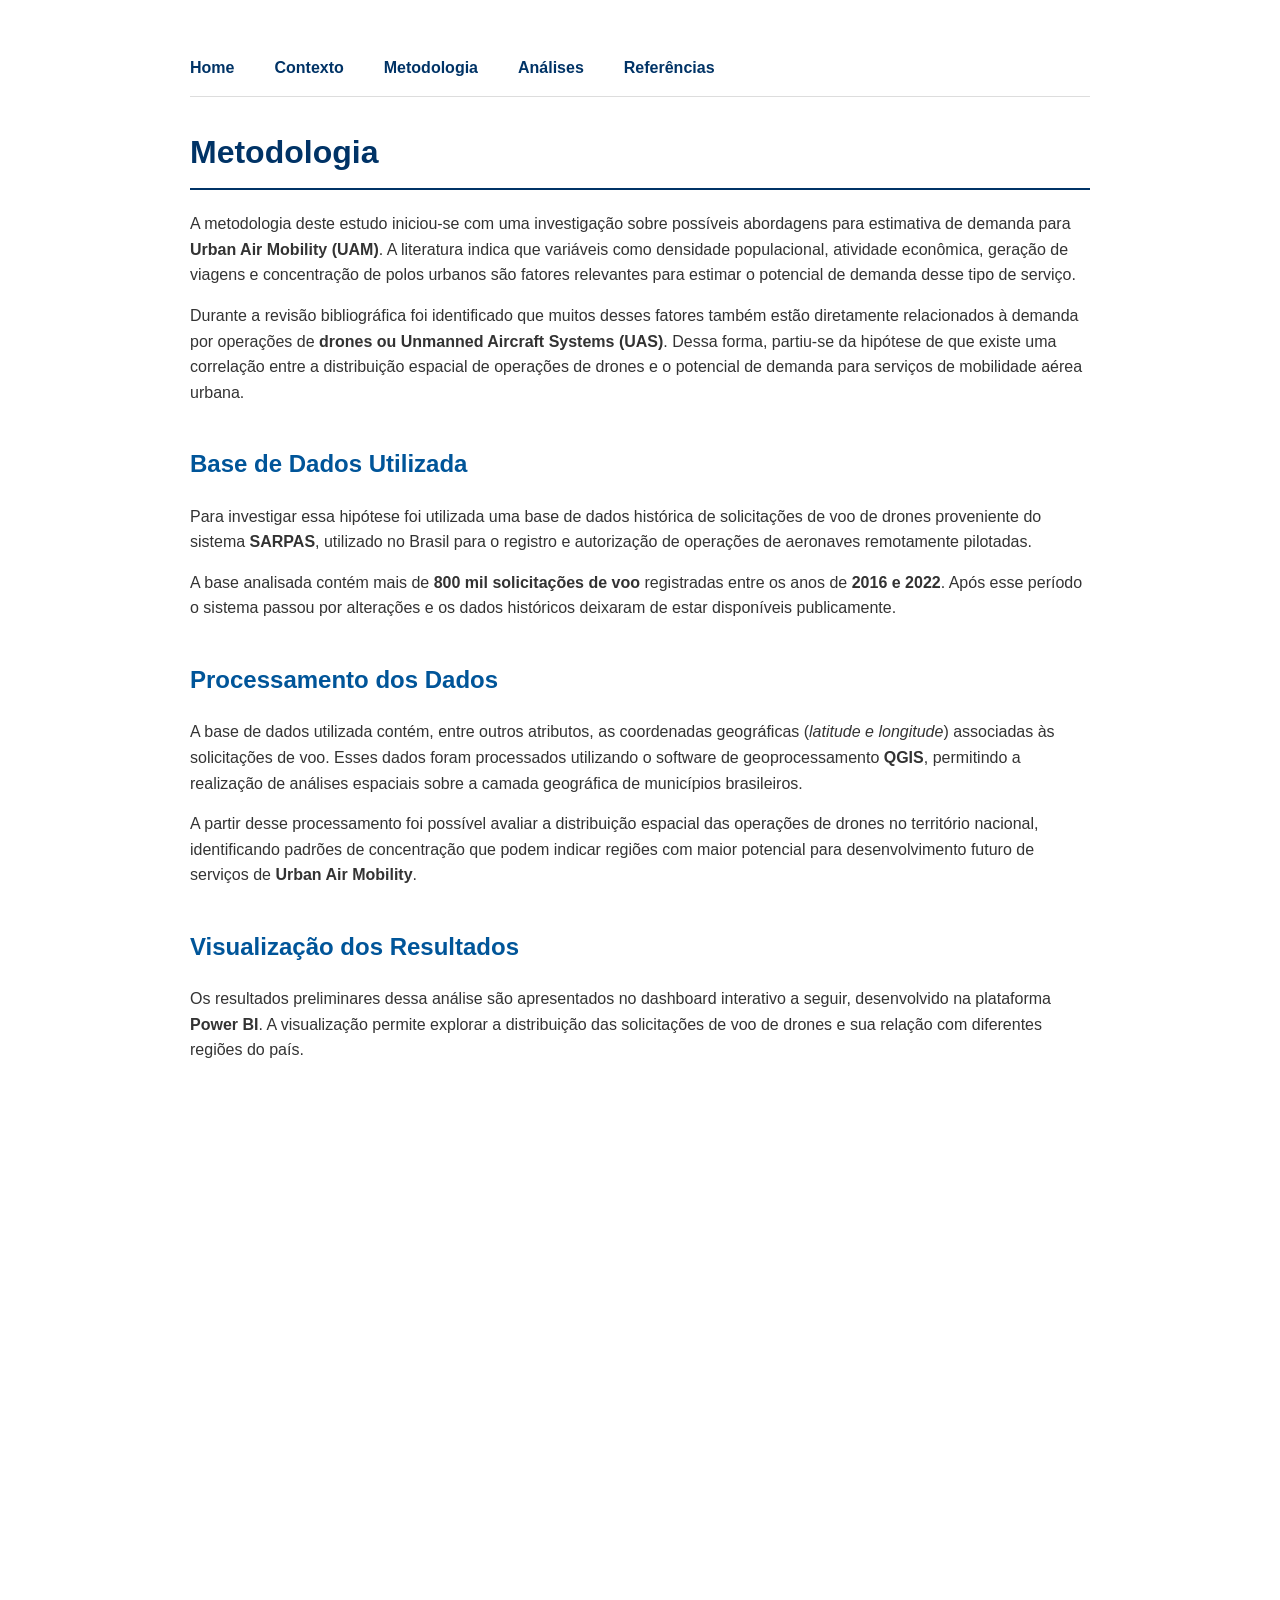
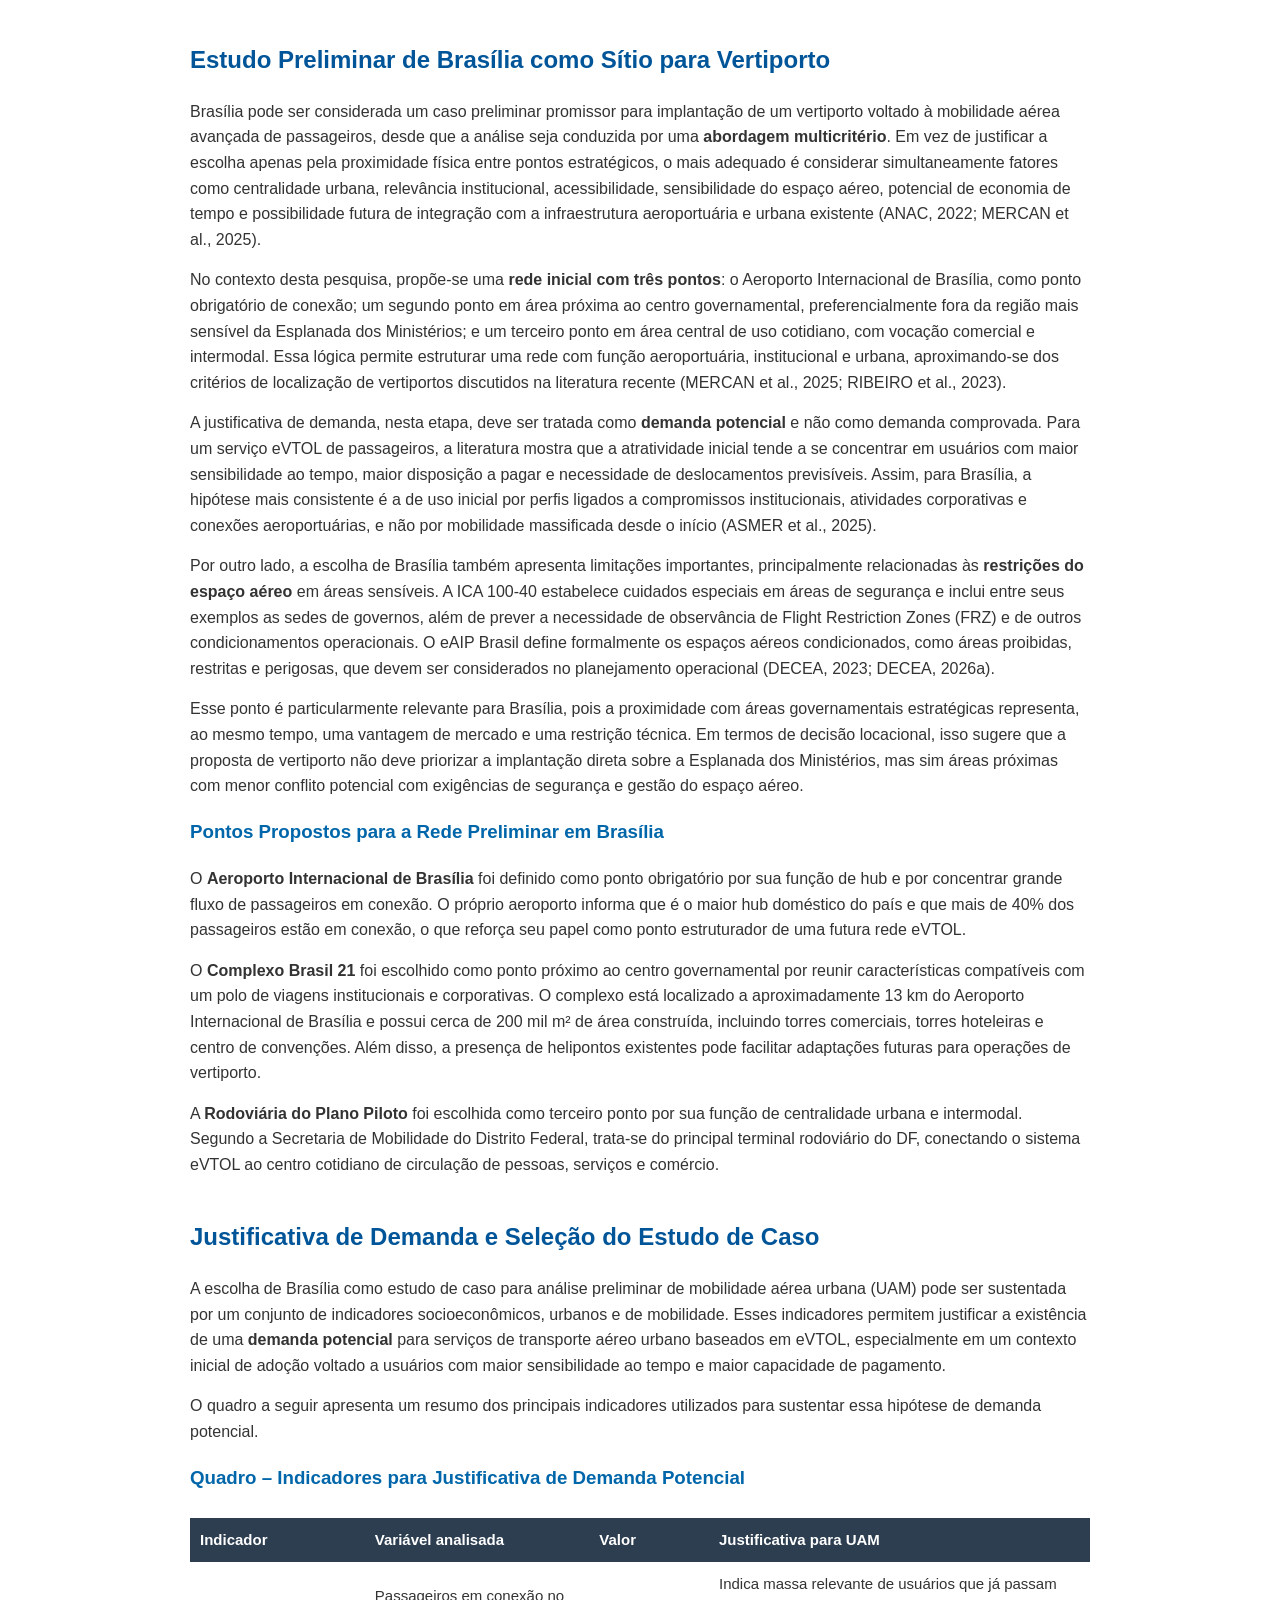
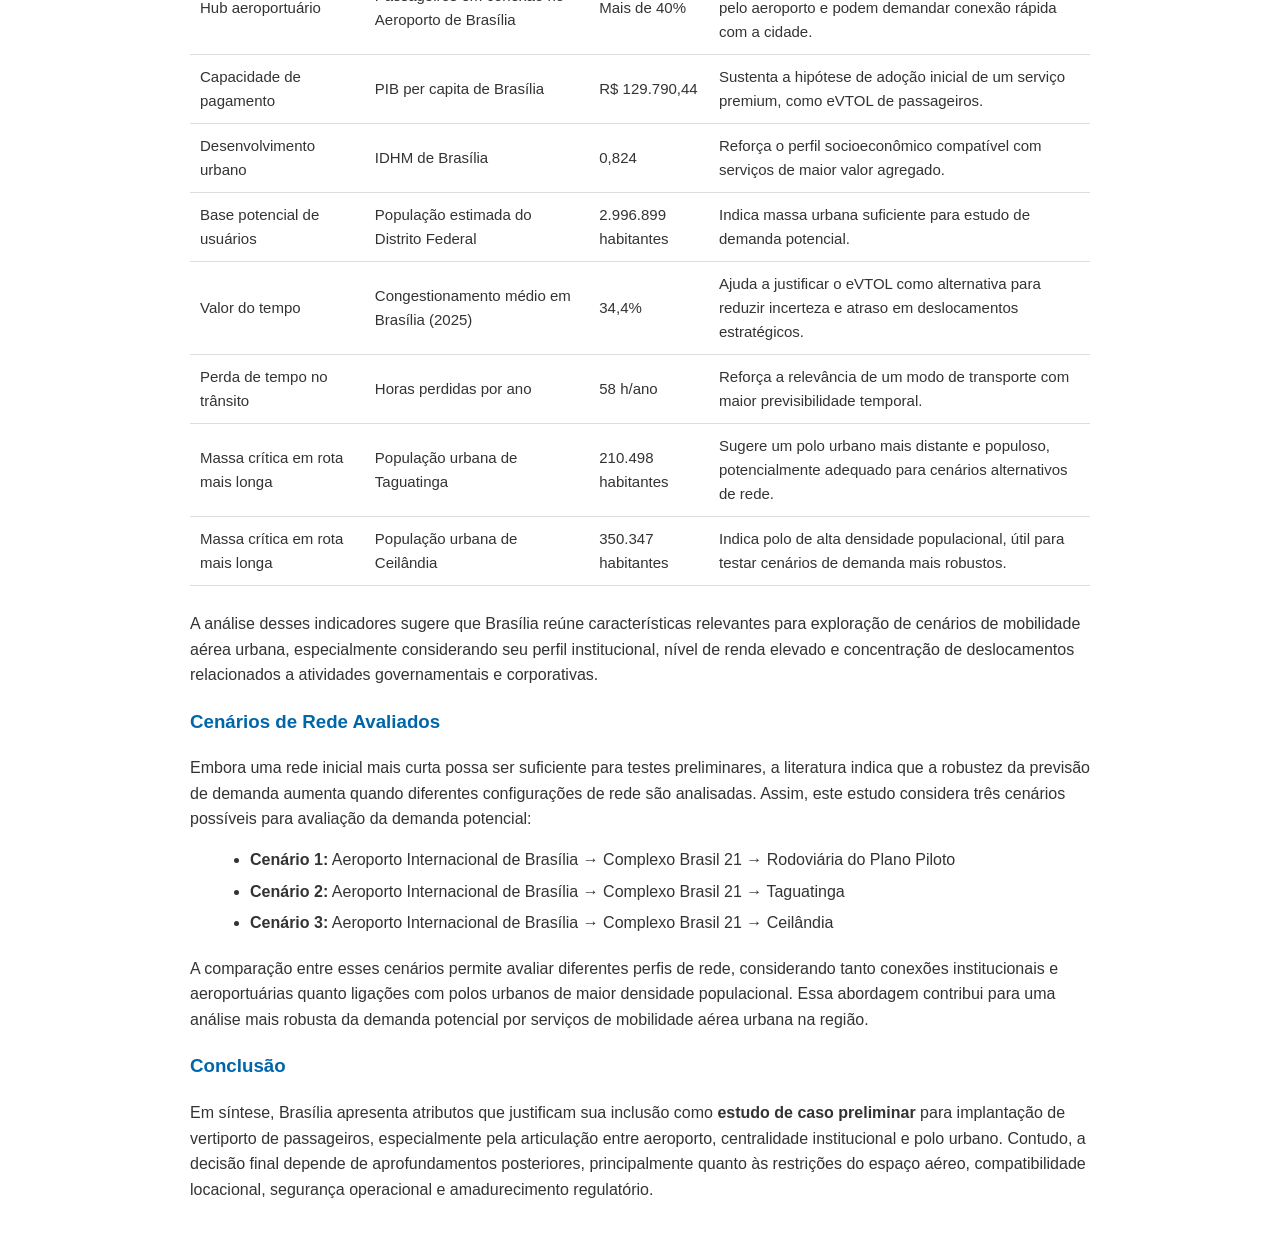
==== methodology.html @ 52ad6786 "Implement responsive navigation menu Added a responsive navigation menu with toggle functionality." ====
<!DOCTYPE html>
<html lang="pt-br">

<head>
<meta charset="UTF-8">
<meta name="viewport" content="width=device-width, initial-scale=1.0">
<title>Metodologia - Projeto UAM</title>
<link rel="stylesheet" href="css/style.css">
</head>

<body>

<div class="container">

<nav>

<button class="menu-toggle" onclick="toggleMenu()">
☰
</button>

<div class="nav-links" id="navLinks">

<a href="index.html">Home</a>
<a href="research.html">Contexto</a>
<a href="methodology.html">Metodologia</a>
<a href="results.html">Análises</a>
<a href="references.html">Referências</a>

</div>

</nav>
  
<h1>Metodologia</h1>

<p>
A metodologia deste estudo iniciou-se com uma investigação sobre possíveis
abordagens para estimativa de demanda para <strong>Urban Air Mobility (UAM)</strong>. A literatura indica que variáveis
como densidade populacional, atividade econômica, geração de viagens e
concentração de polos urbanos são fatores relevantes para estimar o potencial
de demanda desse tipo de serviço.
</p>

<p>
Durante a revisão bibliográfica foi identificado que muitos desses fatores
também estão diretamente relacionados à demanda por operações de
<strong>drones ou Unmanned Aircraft Systems (UAS)</strong>. Dessa forma,
partiu-se da hipótese de que existe uma correlação entre a distribuição
espacial de operações de drones e o potencial de demanda para serviços de
mobilidade aérea urbana.
</p>

<h2>Base de Dados Utilizada</h2>

<p>
Para investigar essa hipótese foi utilizada uma base de dados histórica de
solicitações de voo de drones proveniente do sistema
<strong>SARPAS</strong>, utilizado no Brasil para o registro e autorização
de operações de aeronaves remotamente pilotadas.
</p>

<p>
A base analisada contém mais de <strong>800 mil solicitações de voo</strong>
registradas entre os anos de <strong>2016 e 2022</strong>. Após esse período
o sistema passou por alterações e os dados históricos deixaram de estar
disponíveis publicamente.
</p>

<h2>Processamento dos Dados</h2>

<p>
A base de dados utilizada contém, entre outros atributos, as coordenadas
geográficas (<em>latitude e longitude</em>) associadas às solicitações de
voo. Esses dados foram processados utilizando o software de
geoprocessamento <strong>QGIS</strong>, permitindo a realização de análises
espaciais sobre a camada geográfica de municípios brasileiros.
</p>

<p>
A partir desse processamento foi possível avaliar a distribuição espacial
das operações de drones no território nacional, identificando padrões
de concentração que podem indicar regiões com maior potencial para
desenvolvimento futuro de serviços de
<strong>Urban Air Mobility</strong>.
</p>

<h2>Visualização dos Resultados</h2>

<p>
Os resultados preliminares dessa análise são apresentados no dashboard
interativo a seguir, desenvolvido na plataforma <strong>Power BI</strong>.
A visualização permite explorar a distribuição das solicitações de voo
de drones e sua relação com diferentes regiões do país.
</p>

<div style="margin-top:30px; margin-bottom:40px;">

<iframe
title="UAM - Análise de solicitações de voo de drones"
width="100%"
height="500"
src="https://app.powerbi.com/view?r=eyJrIjoiMGIyYTc0YTMtNmU4OC00NmNmLWFkYzgtNjllNDdhM2Y0ZjY2IiwidCI6IjI2MjI4ZGNhLTcwZDMtNDkxNy04MjMzLTA4M2FjMzY1NWE5MSJ9"
frameborder="0"
allowFullScreen="true">
</iframe>

</div>

<h2>Estudo Preliminar de Brasília como Sítio para Vertiporto</h2>

<p>
Brasília pode ser considerada um caso preliminar promissor para implantação de um
vertiporto voltado à mobilidade aérea avançada de passageiros, desde que a análise
seja conduzida por uma <strong>abordagem multicritério</strong>. Em vez de justificar a
escolha apenas pela proximidade física entre pontos estratégicos, o mais adequado
é considerar simultaneamente fatores como centralidade urbana, relevância
institucional, acessibilidade, sensibilidade do espaço aéreo, potencial de
economia de tempo e possibilidade futura de integração com a infraestrutura
aeroportuária e urbana existente (ANAC, 2022; MERCAN et al., 2025).
</p>

<p>
No contexto desta pesquisa, propõe-se uma <strong>rede inicial com três pontos</strong>:
o Aeroporto Internacional de Brasília, como ponto obrigatório de conexão; um
segundo ponto em área próxima ao centro governamental, preferencialmente fora
da região mais sensível da Esplanada dos Ministérios; e um terceiro ponto em
área central de uso cotidiano, com vocação comercial e intermodal. Essa lógica
permite estruturar uma rede com função aeroportuária, institucional e urbana,
aproximando-se dos critérios de localização de vertiportos discutidos na
literatura recente (MERCAN et al., 2025; RIBEIRO et al., 2023).
</p>

<p>
A justificativa de demanda, nesta etapa, deve ser tratada como
<strong>demanda potencial</strong> e não como demanda comprovada. Para um serviço eVTOL
de passageiros, a literatura mostra que a atratividade inicial tende a se
concentrar em usuários com maior sensibilidade ao tempo, maior disposição a
pagar e necessidade de deslocamentos previsíveis. Assim, para Brasília, a
hipótese mais consistente é a de uso inicial por perfis ligados a compromissos
institucionais, atividades corporativas e conexões aeroportuárias, e não por
mobilidade massificada desde o início (ASMER et al., 2025).
</p>

<p>
Por outro lado, a escolha de Brasília também apresenta limitações importantes,
principalmente relacionadas às <strong>restrições do espaço aéreo</strong> em áreas
sensíveis. A ICA 100-40 estabelece cuidados especiais em áreas de segurança e
inclui entre seus exemplos as sedes de governos, além de prever a necessidade
de observância de Flight Restriction Zones (FRZ) e de outros condicionamentos
operacionais. O eAIP Brasil define formalmente os espaços aéreos condicionados,
como áreas proibidas, restritas e perigosas, que devem ser considerados no
planejamento operacional (DECEA, 2023; DECEA, 2026a).
</p>

<p>
Esse ponto é particularmente relevante para Brasília, pois a proximidade com
áreas governamentais estratégicas representa, ao mesmo tempo, uma vantagem de
mercado e uma restrição técnica. Em termos de decisão locacional, isso sugere
que a proposta de vertiporto não deve priorizar a implantação direta sobre a
Esplanada dos Ministérios, mas sim áreas próximas com menor conflito potencial
com exigências de segurança e gestão do espaço aéreo.
</p>

<h3>Pontos Propostos para a Rede Preliminar em Brasília</h3>

<p>
O <strong>Aeroporto Internacional de Brasília</strong> foi definido como ponto
obrigatório por sua função de hub e por concentrar grande fluxo de passageiros
em conexão. O próprio aeroporto informa que é o maior hub doméstico do país e
que mais de 40% dos passageiros estão em conexão, o que reforça seu papel como
ponto estruturador de uma futura rede eVTOL.
</p>

<p>
O <strong>Complexo Brasil 21</strong> foi escolhido como ponto próximo ao centro
governamental por reunir características compatíveis com um polo de viagens
institucionais e corporativas. O complexo está localizado a aproximadamente
13 km do Aeroporto Internacional de Brasília e possui cerca de 200 mil m² de
área construída, incluindo torres comerciais, torres hoteleiras e centro de
convenções. Além disso, a presença de helipontos existentes pode facilitar
adaptações futuras para operações de vertiporto.
</p>

<p>
A <strong>Rodoviária do Plano Piloto</strong> foi escolhida como terceiro ponto
por sua função de centralidade urbana e intermodal. Segundo a Secretaria de
Mobilidade do Distrito Federal, trata-se do principal terminal rodoviário do
DF, conectando o sistema eVTOL ao centro cotidiano de circulação de pessoas,
serviços e comércio.
</p>


<section>

<h2>Justificativa de Demanda e Seleção do Estudo de Caso</h2>

<p>
A escolha de Brasília como estudo de caso para análise preliminar de mobilidade aérea urbana
(UAM) pode ser sustentada por um conjunto de indicadores socioeconômicos, urbanos e de mobilidade.
Esses indicadores permitem justificar a existência de uma <strong>demanda potencial</strong> para
serviços de transporte aéreo urbano baseados em eVTOL, especialmente em um contexto inicial
de adoção voltado a usuários com maior sensibilidade ao tempo e maior capacidade de pagamento.
</p>

<p>
O quadro a seguir apresenta um resumo dos principais indicadores utilizados para sustentar
essa hipótese de demanda potencial.
</p>

<h3>Quadro – Indicadores para Justificativa de Demanda Potencial</h3>

<table class="data-table">

<thead>
<tr>
<th>Indicador</th>
<th>Variável analisada</th>
<th>Valor</th>
<th>Justificativa para UAM</th>
</tr>
</thead>

<tbody>

<tr>
<td>Hub aeroportuário</td>
<td>Passageiros em conexão no Aeroporto de Brasília</td>
<td>Mais de 40%</td>
<td>Indica massa relevante de usuários que já passam pelo aeroporto e podem demandar conexão rápida com a cidade.</td>
</tr>

<tr>
<td>Capacidade de pagamento</td>
<td>PIB per capita de Brasília</td>
<td>R$ 129.790,44</td>
<td>Sustenta a hipótese de adoção inicial de um serviço premium, como eVTOL de passageiros.</td>
</tr>

<tr>
<td>Desenvolvimento urbano</td>
<td>IDHM de Brasília</td>
<td>0,824</td>
<td>Reforça o perfil socioeconômico compatível com serviços de maior valor agregado.</td>
</tr>

<tr>
<td>Base potencial de usuários</td>
<td>População estimada do Distrito Federal</td>
<td>2.996.899 habitantes</td>
<td>Indica massa urbana suficiente para estudo de demanda potencial.</td>
</tr>

<tr>
<td>Valor do tempo</td>
<td>Congestionamento médio em Brasília (2025)</td>
<td>34,4%</td>
<td>Ajuda a justificar o eVTOL como alternativa para reduzir incerteza e atraso em deslocamentos estratégicos.</td>
</tr>

<tr>
<td>Perda de tempo no trânsito</td>
<td>Horas perdidas por ano</td>
<td>58 h/ano</td>
<td>Reforça a relevância de um modo de transporte com maior previsibilidade temporal.</td>
</tr>

<tr>
<td>Massa crítica em rota mais longa</td>
<td>População urbana de Taguatinga</td>
<td>210.498 habitantes</td>
<td>Sugere um polo urbano mais distante e populoso, potencialmente adequado para cenários alternativos de rede.</td>
</tr>

<tr>
<td>Massa crítica em rota mais longa</td>
<td>População urbana de Ceilândia</td>
<td>350.347 habitantes</td>
<td>Indica polo de alta densidade populacional, útil para testar cenários de demanda mais robustos.</td>
</tr>

</tbody>

</table>

<p>
A análise desses indicadores sugere que Brasília reúne características relevantes para
exploração de cenários de mobilidade aérea urbana, especialmente considerando seu perfil
institucional, nível de renda elevado e concentração de deslocamentos relacionados a
atividades governamentais e corporativas.
</p>

<h3>Cenários de Rede Avaliados</h3>

<p>
Embora uma rede inicial mais curta possa ser suficiente para testes preliminares,
a literatura indica que a robustez da previsão de demanda aumenta quando diferentes
configurações de rede são analisadas. Assim, este estudo considera três cenários
possíveis para avaliação da demanda potencial:
</p>

<ul>

<li><strong>Cenário 1:</strong> Aeroporto Internacional de Brasília → Complexo Brasil 21 → Rodoviária do Plano Piloto</li>

<li><strong>Cenário 2:</strong> Aeroporto Internacional de Brasília → Complexo Brasil 21 → Taguatinga</li>

<li><strong>Cenário 3:</strong> Aeroporto Internacional de Brasília → Complexo Brasil 21 → Ceilândia</li>

</ul>

<p>
A comparação entre esses cenários permite avaliar diferentes perfis de rede,
considerando tanto conexões institucionais e aeroportuárias quanto ligações
com polos urbanos de maior densidade populacional. Essa abordagem contribui
para uma análise mais robusta da demanda potencial por serviços de mobilidade
aérea urbana na região.
</p>

</section>

<h3>Conclusão</h3>

<p>
Em síntese, Brasília apresenta atributos que justificam sua inclusão como
<strong>estudo de caso preliminar</strong> para implantação de vertiporto de passageiros,
especialmente pela articulação entre aeroporto, centralidade institucional e
polo urbano. Contudo, a decisão final depende de aprofundamentos posteriores,
principalmente quanto às restrições do espaço aéreo, compatibilidade locacional,
segurança operacional e amadurecimento regulatório.
</p>
  
</div>

<script>

function toggleMenu(){
const menu = document.getElementById("navLinks");
menu.classList.toggle("active");
}

</script>

</body>

</html>
---- css/style.css ----
/* ===== Configuração geral da página ===== */

body {
    font-family: "Segoe UI", Arial, sans-serif;
    line-height: 1.6;
    margin: 40px auto;
    max-width: 900px;
    color: #333;
    background-color: #ffffff;
    padding: 0 20px;
}

.container{
max-width:1100px;
margin:auto;
}

/* ===== Títulos ===== */

h1 {
    color: #003366;
    border-bottom: 2px solid #003366;
    padding-bottom: 10px;
}

h2 {
    color: #005599;
    margin-top: 40px;
}

h3 {
    color: #0066aa;
}


/* ===== Parágrafos ===== */

p {
    margin: 15px 0;
}

/* ===== Navegação fixa no topo ===== */

nav {
    position: sticky;
    top: 0;
    background-color: #ffffff;
    padding: 15px 0;
    border-bottom: 1px solid #ddd;
    margin-bottom: 30px;
    z-index: 1000;
}

nav a {
    text-decoration: none;
    margin-right: 20px;
    color: #003366;
    font-weight: 600;
}

nav a:hover {
    color: #0077cc;
}

/* ===== Navegação (menu superior) ===== 

nav {
    margin-bottom: 30px;
    padding-bottom: 10px;
    border-bottom: 1px solid #ddd;

    display: flex;
    flex-wrap: wrap;
    gap: 15px;
}

nav a {
    text-decoration: none;
    color: #003366;
    font-weight: 600;
}

nav a:hover {
    color: #0077cc;
}*/


/* ===== Listas ===== */

ul {
    margin: 10px 0 20px 20px;
}

ol {
    margin: 10px 0 20px 20px;
}

li {
    margin: 6px 0;
}


/* ===== Imagens ===== */

img {
    max-width: 100%;
    height: auto;
    margin: 20px 0;
}


/* ===== Rodapé (se adicionar depois) ===== */

footer {
    margin-top: 60px;
    padding-top: 20px;
    border-top: 1px solid #ddd;
    font-size: 0.9em;
    color: #666;
}


/* ===== GRUPO DE TRABALHO ===== */

.team{
display: flex;
justify-content: center;
flex-wrap: wrap;
gap: 40px;
margin-top: 40px;
margin-bottom: 60px;
}

.member{
text-align: center;
width: 200px;
padding: 20px;
border-radius: 12px;
background-color: #f5f5f5;
box-shadow: 0 4px 10px rgba(0,0,0,0.1);
transition: transform 0.2s;
}

.member:hover{
transform: translateY(-5px);
}

.member img{
width: 120px;
height: 120px;
border-radius: 50%;
object-fit: cover;
margin-bottom: 10px;
}

.member h3{
margin: 10px 0 5px 0;
font-size: 18px;
}

.member p{
font-size: 14px;
color: #555;
}

/* ===== RESPONSIVIDADE PARA CELULAR ===== */

@media (max-width: 768px) {

body {
    margin: 20px auto;
    padding: 0 15px;
}

h1 {
    font-size: 26px;
}

h2 {
    font-size: 22px;
}

nav {
    flex-direction: column;
    gap: 10px;
}

.team {
    flex-direction: column;
    align-items: center;
}

.member {
    width: 80%;
}

}

/* ===== TABELA ===== */

.data-table{
width:100%;
border-collapse:collapse;
margin:25px 0;
font-size:15px;
}

.data-table th{
background:#2c3e50;
color:white;
padding:10px;
text-align:left;
}

.data-table td{
padding:10px;
border-bottom:1px solid #ddd;
}

.data-table tr:hover{
background:#f5f5f5;
}

/* ===== NAVBAR RESPONSIVA ===== */

.nav-container{
display:flex;
justify-content:space-between;
align-items:center;
}

.logo{
font-weight:bold;
color:#003366;
font-size:18px;
}

.nav-links{
display:flex;
gap:20px;
}

.menu-toggle{
display:none;
font-size:24px;
background:none;
border:none;
cursor:pointer;
}

/* ===== MOBILE ===== */

@media (max-width:768px){

.nav-links{
display:none;
flex-direction:column;
background:white;
position:absolute;
top:60px;
left:0;
width:100%;
padding:20px;
border-top:1px solid #ddd;
}

.nav-links a{
margin:10px 0;
}

.menu-toggle{
display:block;
}

.nav-links.active{
display:flex;
}

}
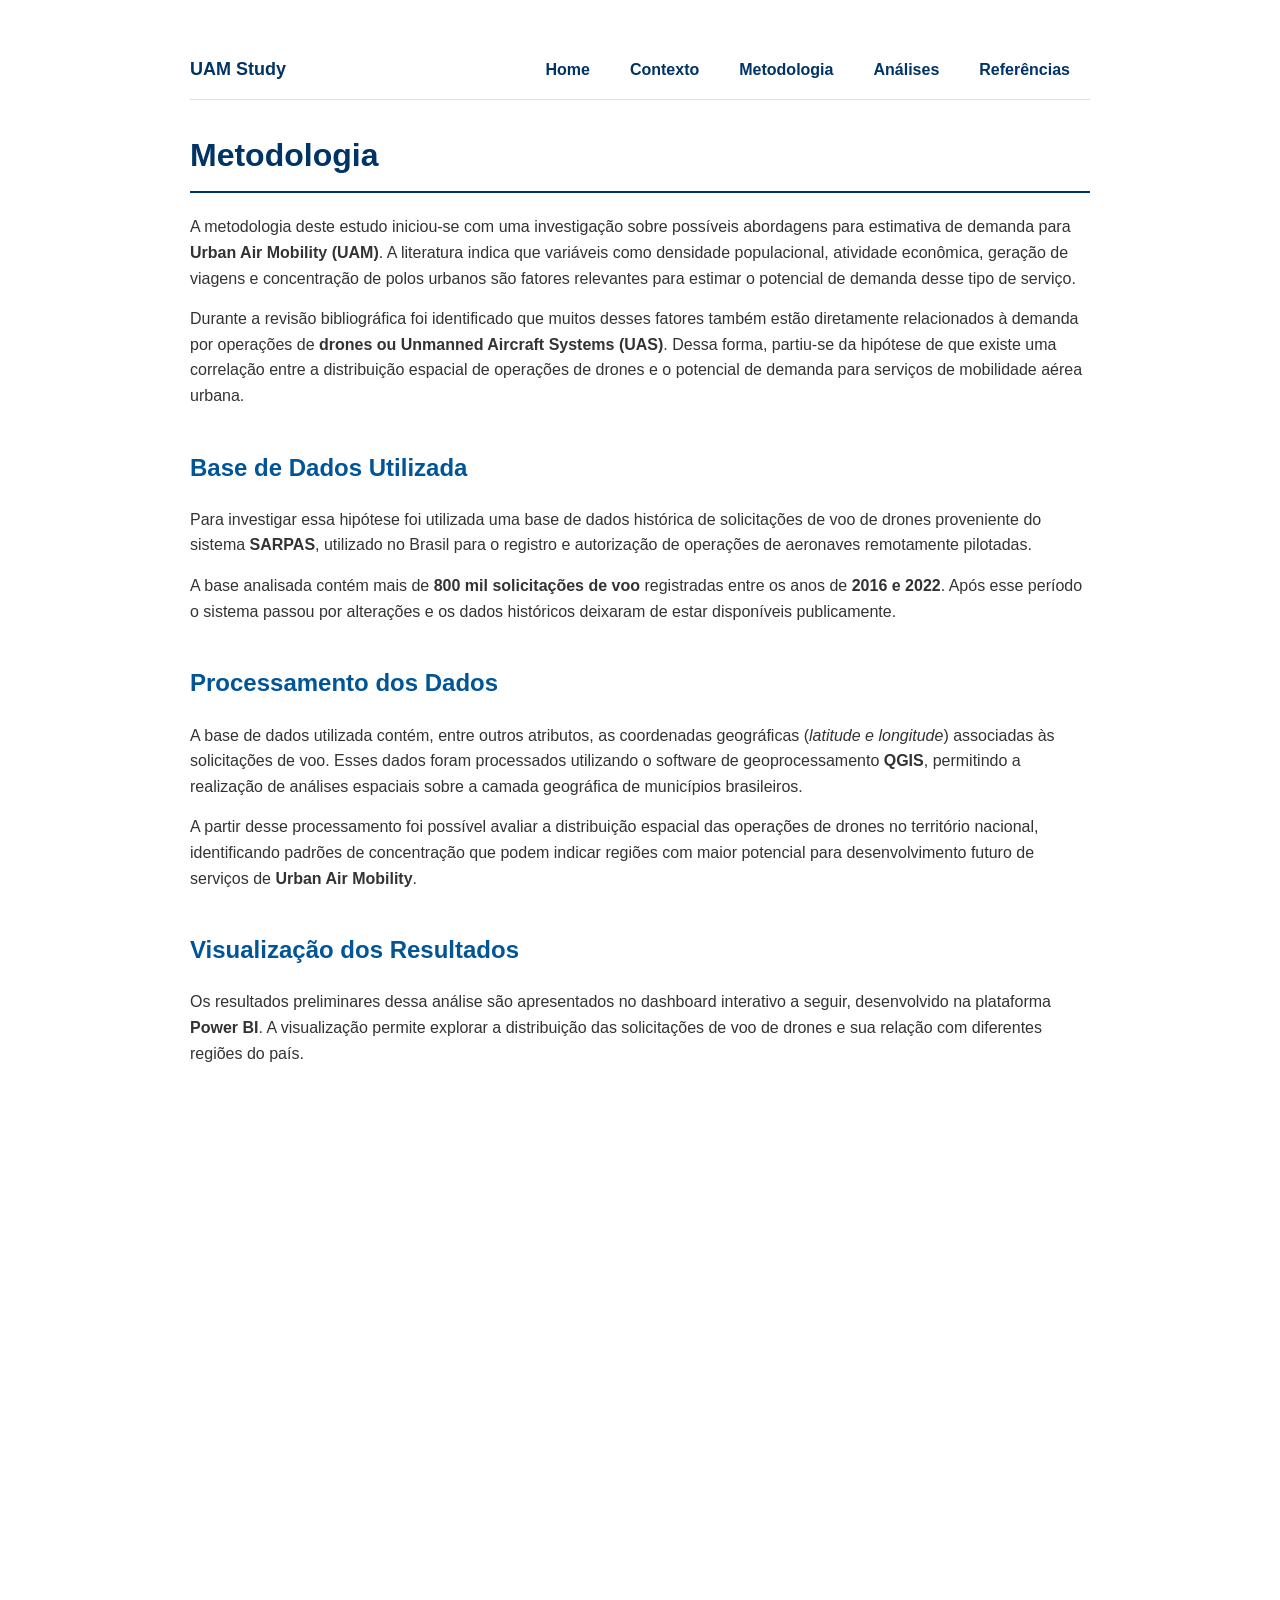
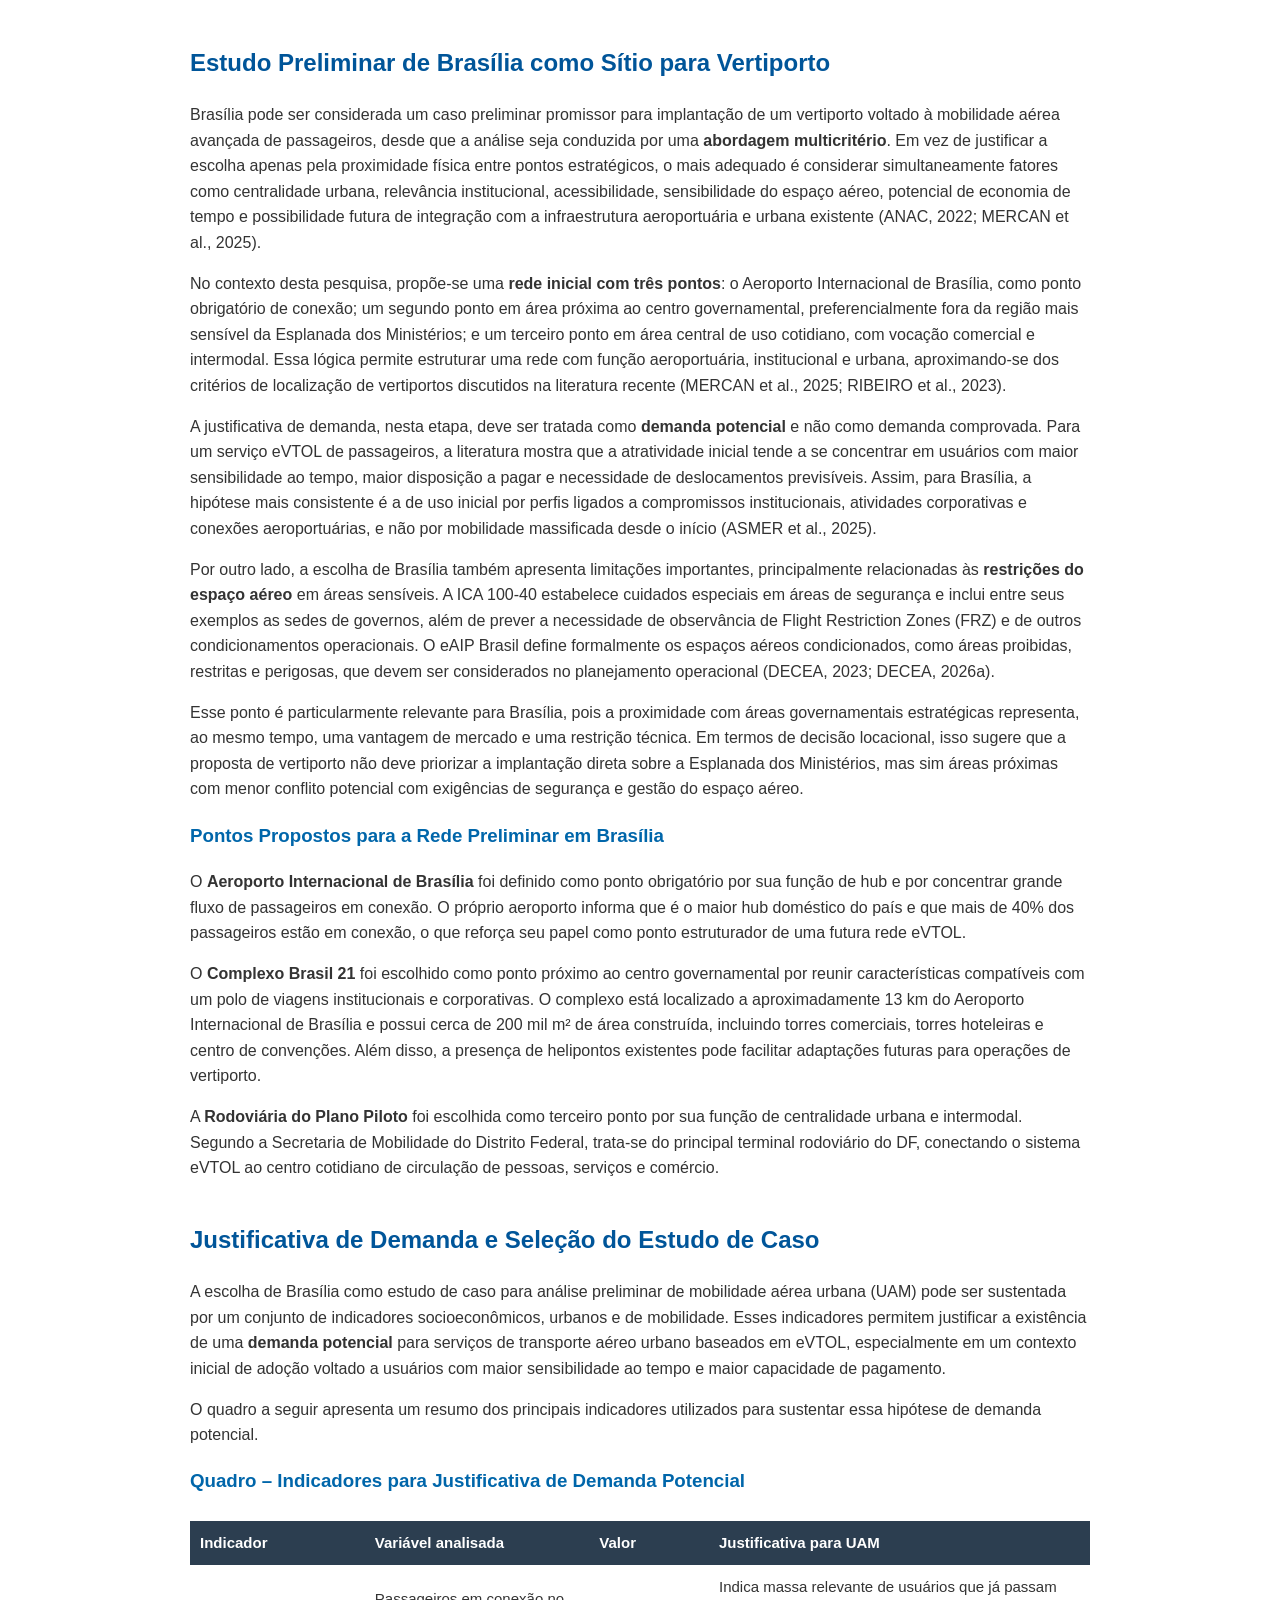
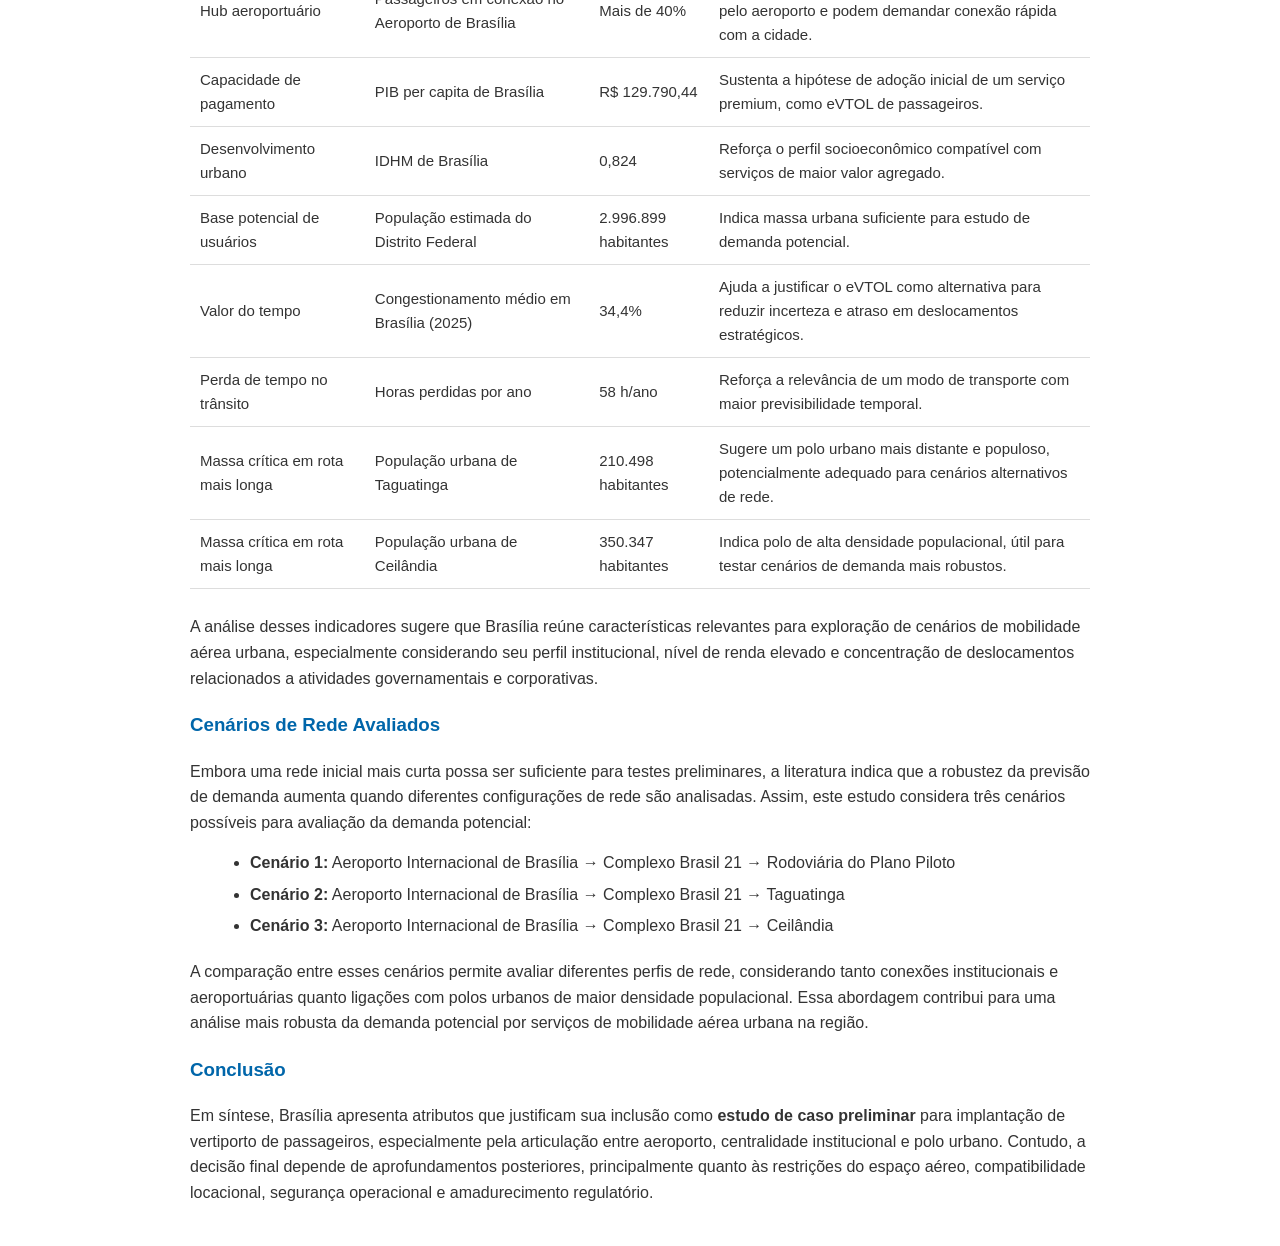
==== commit bc44e17e: "Add navigation container and logo to methodology.html" ====
--- a/methodology.html
+++ b/methodology.html
@@ -10,10 +10,14 @@
 
 <body>
 
-<div class="container">
-
 <nav>
 
+<div class="nav-container">
+
+<div class="logo">
+UAM Study
+</div>
+  
 <button class="menu-toggle" onclick="toggleMenu()">
 ☰
 </button>
@@ -27,9 +31,11 @@
 <a href="references.html">Referências</a>
 
 </div>
-
+</div>
 </nav>
-  
+
+<div class="container">
+
 <h1>Metodologia</h1>
 
 <p>
--- a/css/style.css
+++ b/css/style.css
@@ -61,28 +61,6 @@
 nav a:hover {
     color: #0077cc;
 }
-
-/* ===== Navegação (menu superior) ===== 
-
-nav {
-    margin-bottom: 30px;
-    padding-bottom: 10px;
-    border-bottom: 1px solid #ddd;
-
-    display: flex;
-    flex-wrap: wrap;
-    gap: 15px;
-}
-
-nav a {
-    text-decoration: none;
-    color: #003366;
-    font-weight: 600;
-}
-
-nav a:hover {
-    color: #0077cc;
-}*/
 
 
 /* ===== Listas ===== */
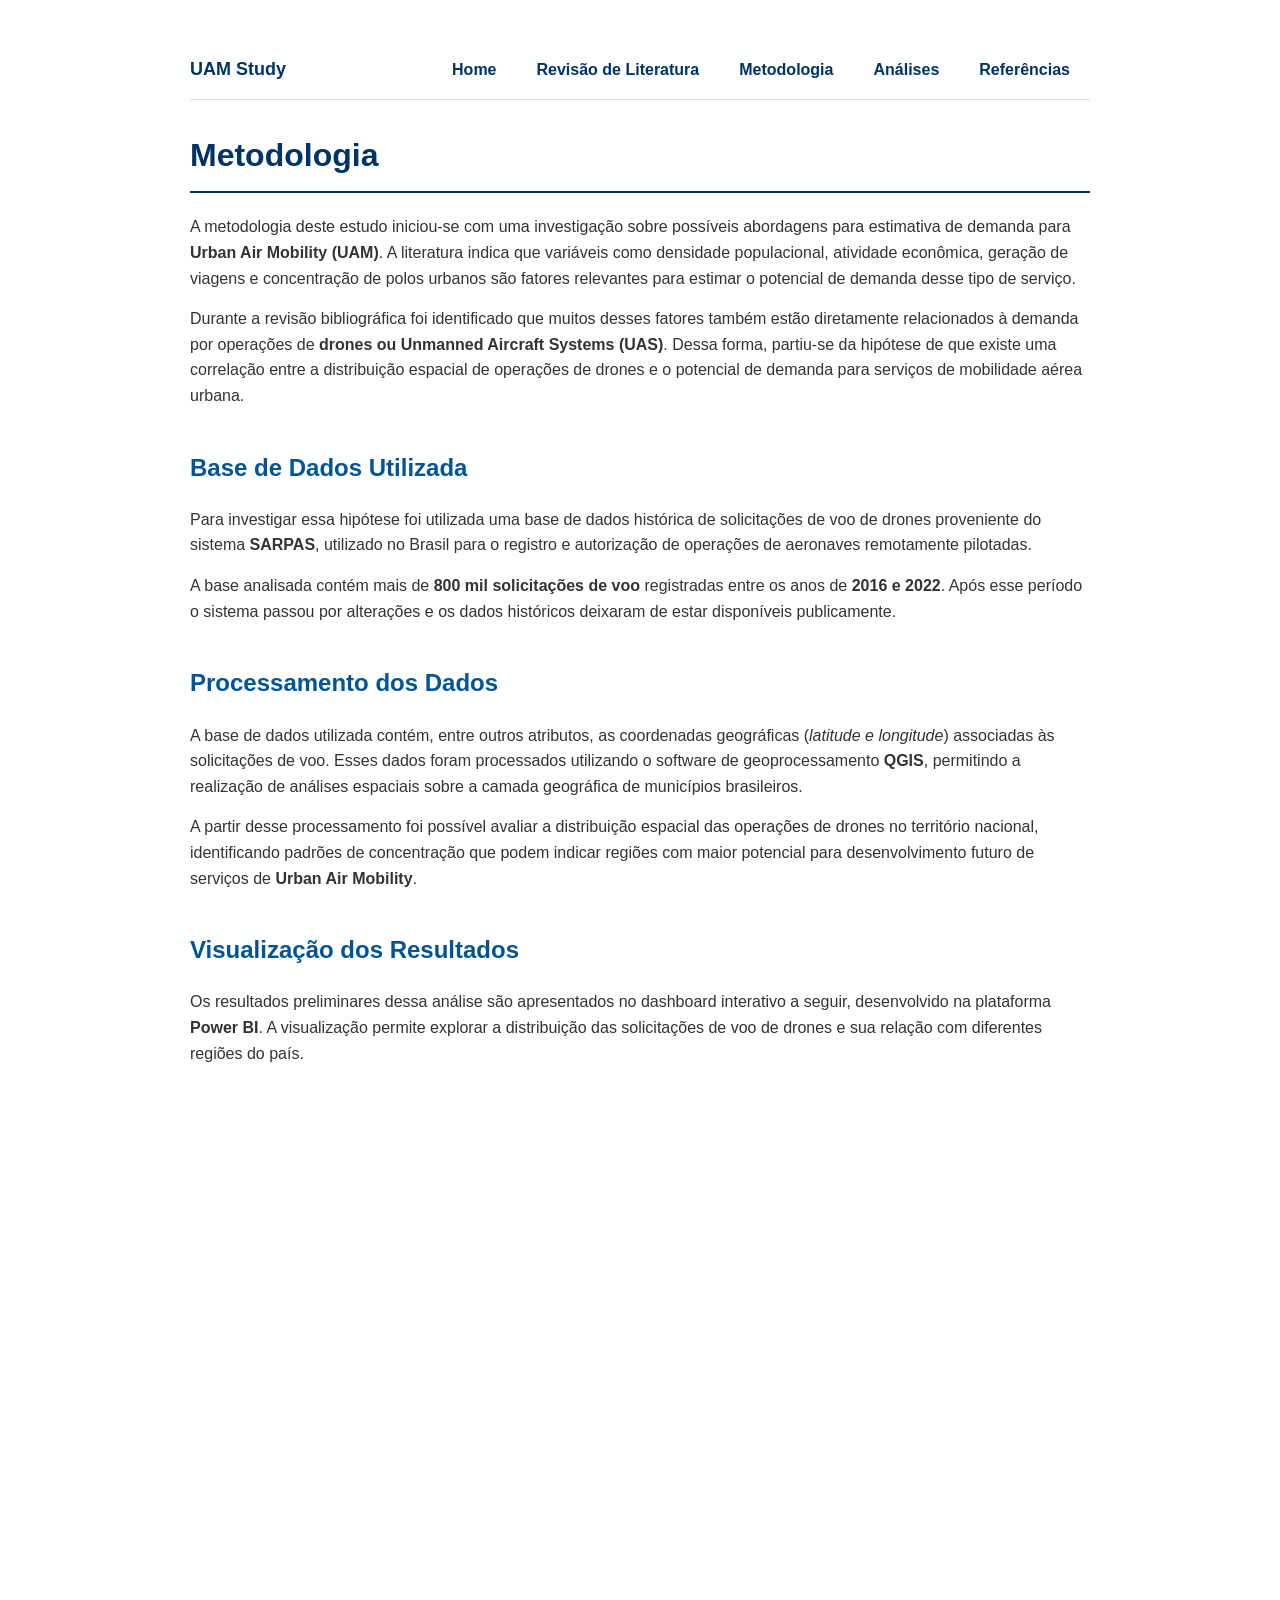
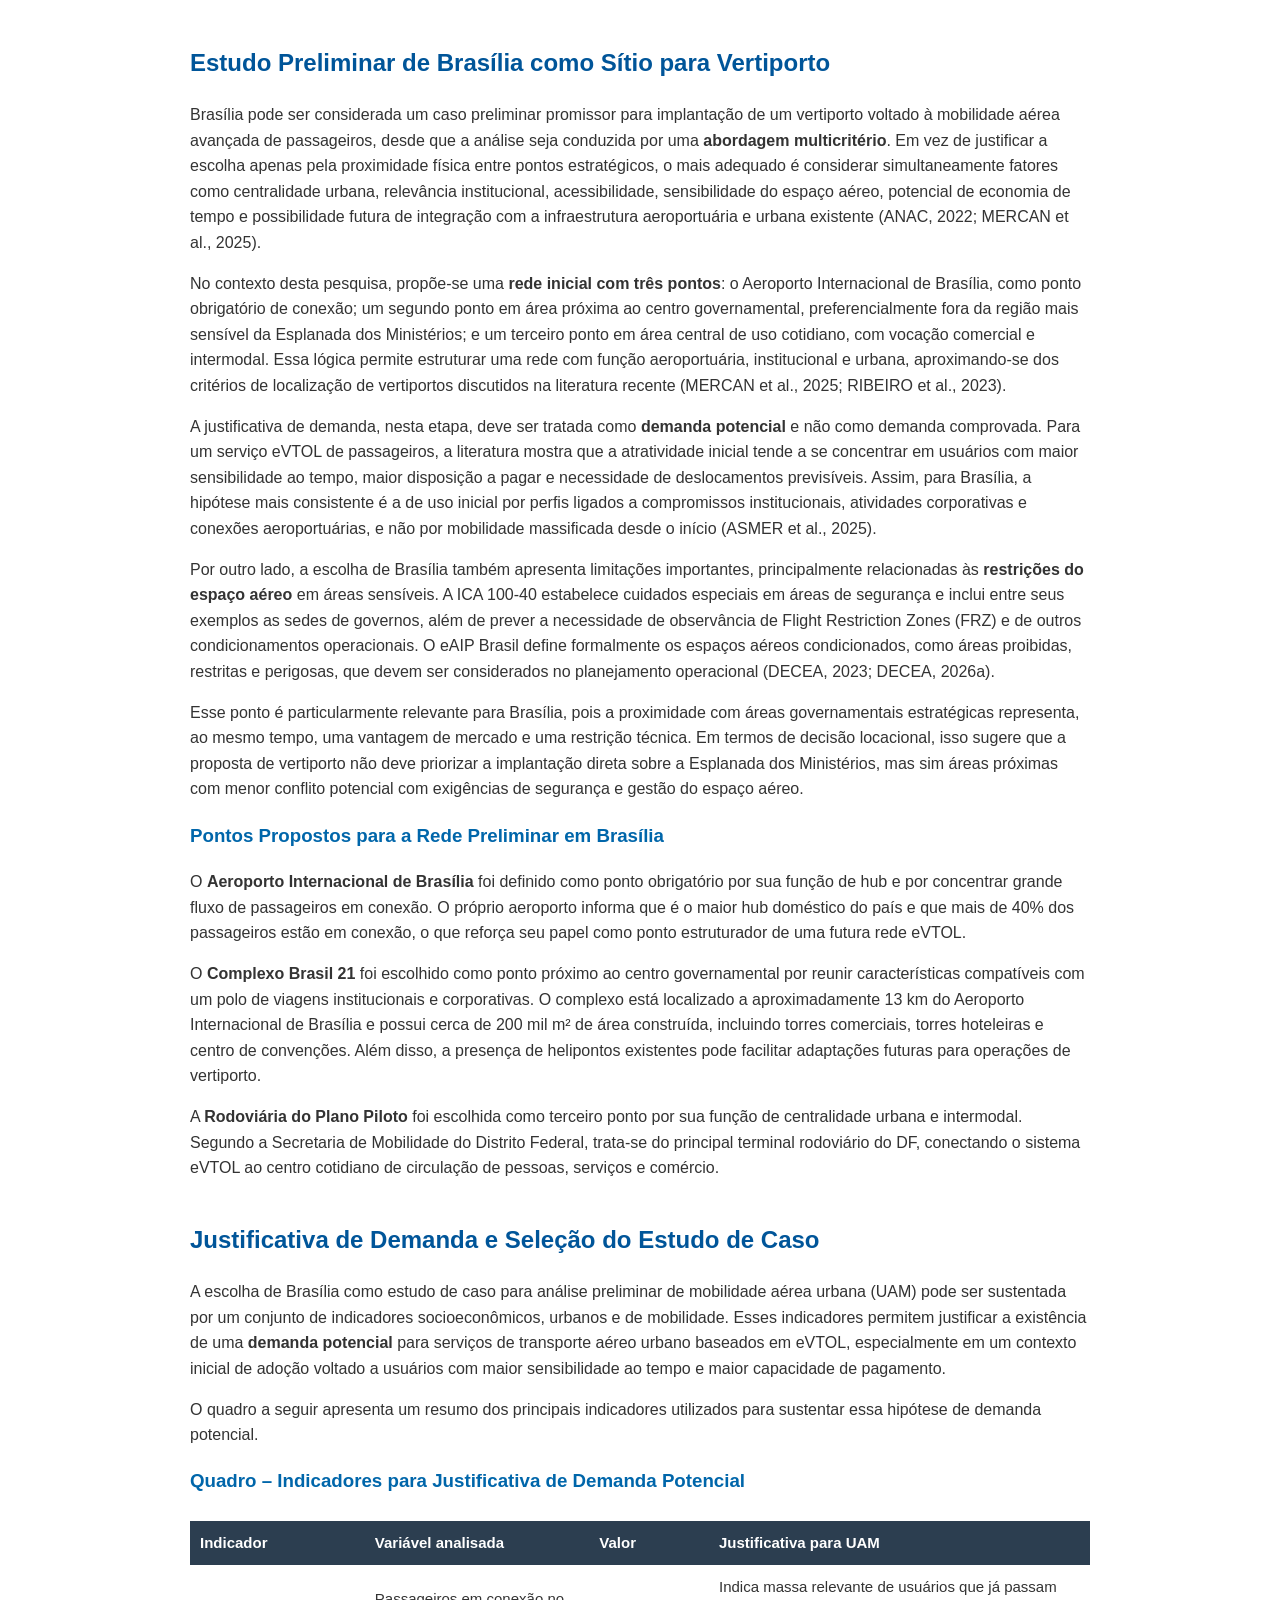
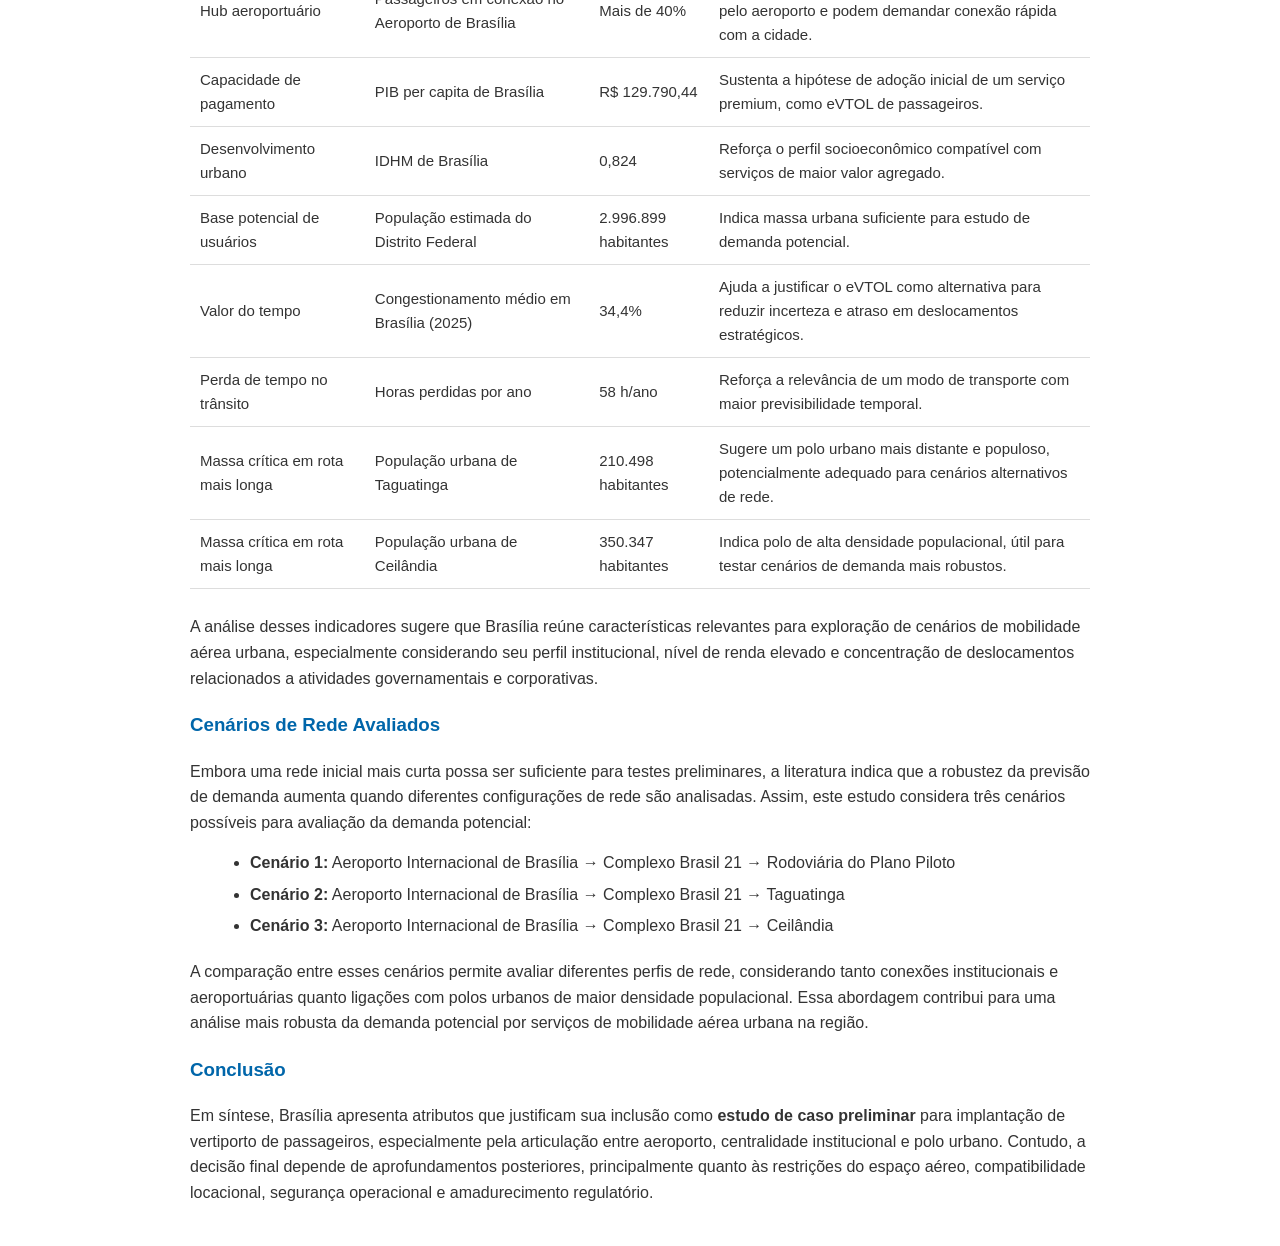
==== commit 2390424d: "Rename 'Contexto' link to 'Revisão de Literatura'" ====
--- a/methodology.html
+++ b/methodology.html
@@ -25,7 +25,7 @@
 <div class="nav-links" id="navLinks">
 
 <a href="index.html">Home</a>
-<a href="research.html">Contexto</a>
+<a href="research.html">Revisão de Literatura</a>
 <a href="methodology.html">Metodologia</a>
 <a href="results.html">Análises</a>
 <a href="references.html">Referências</a>
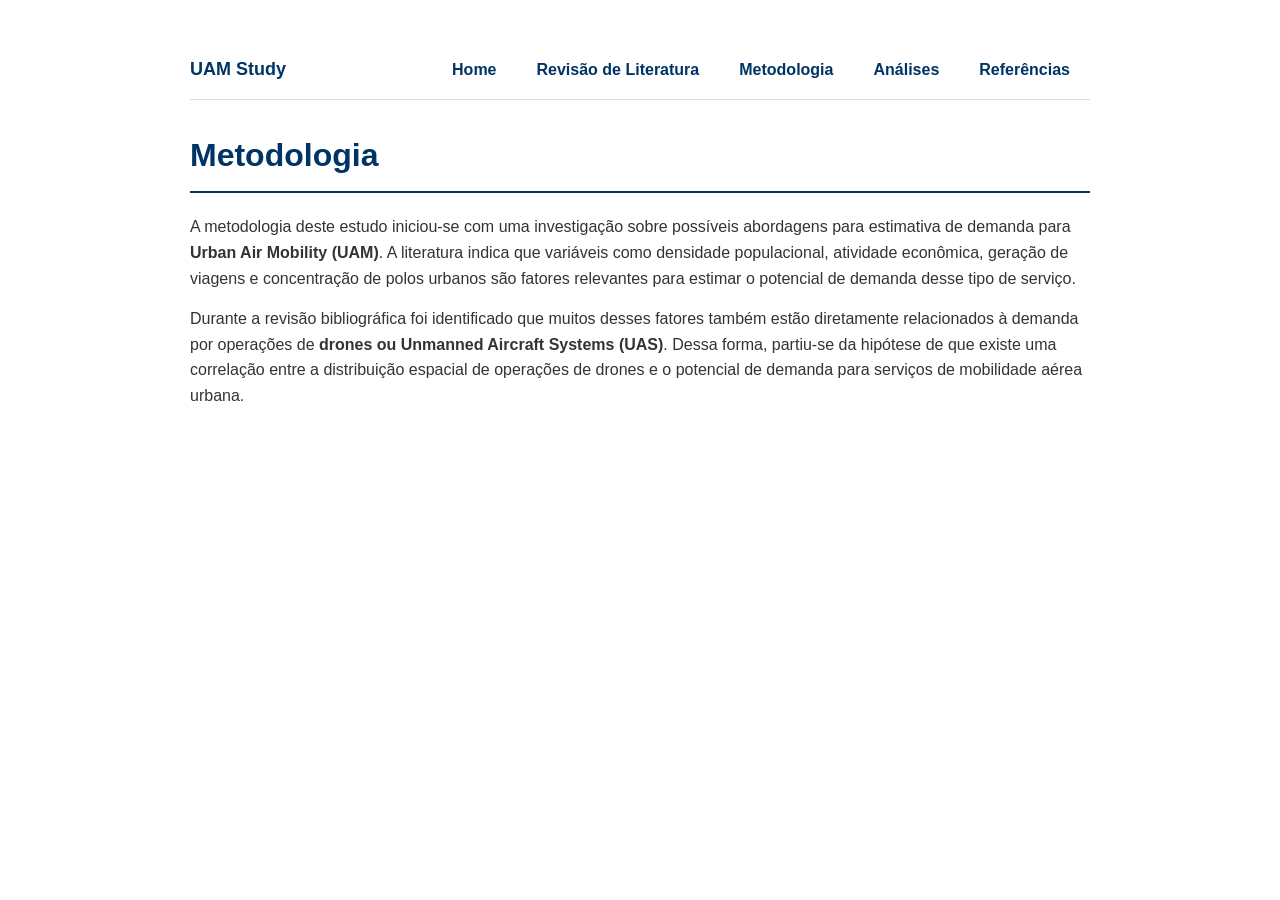
==== commit a727a1f8: "Update methodology.html" ====
--- a/methodology.html
+++ b/methodology.html
@@ -55,284 +55,6 @@
 mobilidade aérea urbana.
 </p>
 
-<h2>Base de Dados Utilizada</h2>
-
-<p>
-Para investigar essa hipótese foi utilizada uma base de dados histórica de
-solicitações de voo de drones proveniente do sistema
-<strong>SARPAS</strong>, utilizado no Brasil para o registro e autorização
-de operações de aeronaves remotamente pilotadas.
-</p>
-
-<p>
-A base analisada contém mais de <strong>800 mil solicitações de voo</strong>
-registradas entre os anos de <strong>2016 e 2022</strong>. Após esse período
-o sistema passou por alterações e os dados históricos deixaram de estar
-disponíveis publicamente.
-</p>
-
-<h2>Processamento dos Dados</h2>
-
-<p>
-A base de dados utilizada contém, entre outros atributos, as coordenadas
-geográficas (<em>latitude e longitude</em>) associadas às solicitações de
-voo. Esses dados foram processados utilizando o software de
-geoprocessamento <strong>QGIS</strong>, permitindo a realização de análises
-espaciais sobre a camada geográfica de municípios brasileiros.
-</p>
-
-<p>
-A partir desse processamento foi possível avaliar a distribuição espacial
-das operações de drones no território nacional, identificando padrões
-de concentração que podem indicar regiões com maior potencial para
-desenvolvimento futuro de serviços de
-<strong>Urban Air Mobility</strong>.
-</p>
-
-<h2>Visualização dos Resultados</h2>
-
-<p>
-Os resultados preliminares dessa análise são apresentados no dashboard
-interativo a seguir, desenvolvido na plataforma <strong>Power BI</strong>.
-A visualização permite explorar a distribuição das solicitações de voo
-de drones e sua relação com diferentes regiões do país.
-</p>
-
-<div style="margin-top:30px; margin-bottom:40px;">
-
-<iframe
-title="UAM - Análise de solicitações de voo de drones"
-width="100%"
-height="500"
-src="https://app.powerbi.com/view?r=eyJrIjoiMGIyYTc0YTMtNmU4OC00NmNmLWFkYzgtNjllNDdhM2Y0ZjY2IiwidCI6IjI2MjI4ZGNhLTcwZDMtNDkxNy04MjMzLTA4M2FjMzY1NWE5MSJ9"
-frameborder="0"
-allowFullScreen="true">
-</iframe>
-
-</div>
-
-<h2>Estudo Preliminar de Brasília como Sítio para Vertiporto</h2>
-
-<p>
-Brasília pode ser considerada um caso preliminar promissor para implantação de um
-vertiporto voltado à mobilidade aérea avançada de passageiros, desde que a análise
-seja conduzida por uma <strong>abordagem multicritério</strong>. Em vez de justificar a
-escolha apenas pela proximidade física entre pontos estratégicos, o mais adequado
-é considerar simultaneamente fatores como centralidade urbana, relevância
-institucional, acessibilidade, sensibilidade do espaço aéreo, potencial de
-economia de tempo e possibilidade futura de integração com a infraestrutura
-aeroportuária e urbana existente (ANAC, 2022; MERCAN et al., 2025).
-</p>
-
-<p>
-No contexto desta pesquisa, propõe-se uma <strong>rede inicial com três pontos</strong>:
-o Aeroporto Internacional de Brasília, como ponto obrigatório de conexão; um
-segundo ponto em área próxima ao centro governamental, preferencialmente fora
-da região mais sensível da Esplanada dos Ministérios; e um terceiro ponto em
-área central de uso cotidiano, com vocação comercial e intermodal. Essa lógica
-permite estruturar uma rede com função aeroportuária, institucional e urbana,
-aproximando-se dos critérios de localização de vertiportos discutidos na
-literatura recente (MERCAN et al., 2025; RIBEIRO et al., 2023).
-</p>
-
-<p>
-A justificativa de demanda, nesta etapa, deve ser tratada como
-<strong>demanda potencial</strong> e não como demanda comprovada. Para um serviço eVTOL
-de passageiros, a literatura mostra que a atratividade inicial tende a se
-concentrar em usuários com maior sensibilidade ao tempo, maior disposição a
-pagar e necessidade de deslocamentos previsíveis. Assim, para Brasília, a
-hipótese mais consistente é a de uso inicial por perfis ligados a compromissos
-institucionais, atividades corporativas e conexões aeroportuárias, e não por
-mobilidade massificada desde o início (ASMER et al., 2025).
-</p>
-
-<p>
-Por outro lado, a escolha de Brasília também apresenta limitações importantes,
-principalmente relacionadas às <strong>restrições do espaço aéreo</strong> em áreas
-sensíveis. A ICA 100-40 estabelece cuidados especiais em áreas de segurança e
-inclui entre seus exemplos as sedes de governos, além de prever a necessidade
-de observância de Flight Restriction Zones (FRZ) e de outros condicionamentos
-operacionais. O eAIP Brasil define formalmente os espaços aéreos condicionados,
-como áreas proibidas, restritas e perigosas, que devem ser considerados no
-planejamento operacional (DECEA, 2023; DECEA, 2026a).
-</p>
-
-<p>
-Esse ponto é particularmente relevante para Brasília, pois a proximidade com
-áreas governamentais estratégicas representa, ao mesmo tempo, uma vantagem de
-mercado e uma restrição técnica. Em termos de decisão locacional, isso sugere
-que a proposta de vertiporto não deve priorizar a implantação direta sobre a
-Esplanada dos Ministérios, mas sim áreas próximas com menor conflito potencial
-com exigências de segurança e gestão do espaço aéreo.
-</p>
-
-<h3>Pontos Propostos para a Rede Preliminar em Brasília</h3>
-
-<p>
-O <strong>Aeroporto Internacional de Brasília</strong> foi definido como ponto
-obrigatório por sua função de hub e por concentrar grande fluxo de passageiros
-em conexão. O próprio aeroporto informa que é o maior hub doméstico do país e
-que mais de 40% dos passageiros estão em conexão, o que reforça seu papel como
-ponto estruturador de uma futura rede eVTOL.
-</p>
-
-<p>
-O <strong>Complexo Brasil 21</strong> foi escolhido como ponto próximo ao centro
-governamental por reunir características compatíveis com um polo de viagens
-institucionais e corporativas. O complexo está localizado a aproximadamente
-13 km do Aeroporto Internacional de Brasília e possui cerca de 200 mil m² de
-área construída, incluindo torres comerciais, torres hoteleiras e centro de
-convenções. Além disso, a presença de helipontos existentes pode facilitar
-adaptações futuras para operações de vertiporto.
-</p>
-
-<p>
-A <strong>Rodoviária do Plano Piloto</strong> foi escolhida como terceiro ponto
-por sua função de centralidade urbana e intermodal. Segundo a Secretaria de
-Mobilidade do Distrito Federal, trata-se do principal terminal rodoviário do
-DF, conectando o sistema eVTOL ao centro cotidiano de circulação de pessoas,
-serviços e comércio.
-</p>
-
-
-<section>
-
-<h2>Justificativa de Demanda e Seleção do Estudo de Caso</h2>
-
-<p>
-A escolha de Brasília como estudo de caso para análise preliminar de mobilidade aérea urbana
-(UAM) pode ser sustentada por um conjunto de indicadores socioeconômicos, urbanos e de mobilidade.
-Esses indicadores permitem justificar a existência de uma <strong>demanda potencial</strong> para
-serviços de transporte aéreo urbano baseados em eVTOL, especialmente em um contexto inicial
-de adoção voltado a usuários com maior sensibilidade ao tempo e maior capacidade de pagamento.
-</p>
-
-<p>
-O quadro a seguir apresenta um resumo dos principais indicadores utilizados para sustentar
-essa hipótese de demanda potencial.
-</p>
-
-<h3>Quadro – Indicadores para Justificativa de Demanda Potencial</h3>
-
-<table class="data-table">
-
-<thead>
-<tr>
-<th>Indicador</th>
-<th>Variável analisada</th>
-<th>Valor</th>
-<th>Justificativa para UAM</th>
-</tr>
-</thead>
-
-<tbody>
-
-<tr>
-<td>Hub aeroportuário</td>
-<td>Passageiros em conexão no Aeroporto de Brasília</td>
-<td>Mais de 40%</td>
-<td>Indica massa relevante de usuários que já passam pelo aeroporto e podem demandar conexão rápida com a cidade.</td>
-</tr>
-
-<tr>
-<td>Capacidade de pagamento</td>
-<td>PIB per capita de Brasília</td>
-<td>R$ 129.790,44</td>
-<td>Sustenta a hipótese de adoção inicial de um serviço premium, como eVTOL de passageiros.</td>
-</tr>
-
-<tr>
-<td>Desenvolvimento urbano</td>
-<td>IDHM de Brasília</td>
-<td>0,824</td>
-<td>Reforça o perfil socioeconômico compatível com serviços de maior valor agregado.</td>
-</tr>
-
-<tr>
-<td>Base potencial de usuários</td>
-<td>População estimada do Distrito Federal</td>
-<td>2.996.899 habitantes</td>
-<td>Indica massa urbana suficiente para estudo de demanda potencial.</td>
-</tr>
-
-<tr>
-<td>Valor do tempo</td>
-<td>Congestionamento médio em Brasília (2025)</td>
-<td>34,4%</td>
-<td>Ajuda a justificar o eVTOL como alternativa para reduzir incerteza e atraso em deslocamentos estratégicos.</td>
-</tr>
-
-<tr>
-<td>Perda de tempo no trânsito</td>
-<td>Horas perdidas por ano</td>
-<td>58 h/ano</td>
-<td>Reforça a relevância de um modo de transporte com maior previsibilidade temporal.</td>
-</tr>
-
-<tr>
-<td>Massa crítica em rota mais longa</td>
-<td>População urbana de Taguatinga</td>
-<td>210.498 habitantes</td>
-<td>Sugere um polo urbano mais distante e populoso, potencialmente adequado para cenários alternativos de rede.</td>
-</tr>
-
-<tr>
-<td>Massa crítica em rota mais longa</td>
-<td>População urbana de Ceilândia</td>
-<td>350.347 habitantes</td>
-<td>Indica polo de alta densidade populacional, útil para testar cenários de demanda mais robustos.</td>
-</tr>
-
-</tbody>
-
-</table>
-
-<p>
-A análise desses indicadores sugere que Brasília reúne características relevantes para
-exploração de cenários de mobilidade aérea urbana, especialmente considerando seu perfil
-institucional, nível de renda elevado e concentração de deslocamentos relacionados a
-atividades governamentais e corporativas.
-</p>
-
-<h3>Cenários de Rede Avaliados</h3>
-
-<p>
-Embora uma rede inicial mais curta possa ser suficiente para testes preliminares,
-a literatura indica que a robustez da previsão de demanda aumenta quando diferentes
-configurações de rede são analisadas. Assim, este estudo considera três cenários
-possíveis para avaliação da demanda potencial:
-</p>
-
-<ul>
-
-<li><strong>Cenário 1:</strong> Aeroporto Internacional de Brasília → Complexo Brasil 21 → Rodoviária do Plano Piloto</li>
-
-<li><strong>Cenário 2:</strong> Aeroporto Internacional de Brasília → Complexo Brasil 21 → Taguatinga</li>
-
-<li><strong>Cenário 3:</strong> Aeroporto Internacional de Brasília → Complexo Brasil 21 → Ceilândia</li>
-
-</ul>
-
-<p>
-A comparação entre esses cenários permite avaliar diferentes perfis de rede,
-considerando tanto conexões institucionais e aeroportuárias quanto ligações
-com polos urbanos de maior densidade populacional. Essa abordagem contribui
-para uma análise mais robusta da demanda potencial por serviços de mobilidade
-aérea urbana na região.
-</p>
-
-</section>
-
-<h3>Conclusão</h3>
-
-<p>
-Em síntese, Brasília apresenta atributos que justificam sua inclusão como
-<strong>estudo de caso preliminar</strong> para implantação de vertiporto de passageiros,
-especialmente pela articulação entre aeroporto, centralidade institucional e
-polo urbano. Contudo, a decisão final depende de aprofundamentos posteriores,
-principalmente quanto às restrições do espaço aéreo, compatibilidade locacional,
-segurança operacional e amadurecimento regulatório.
-</p>
   
 </div>
 
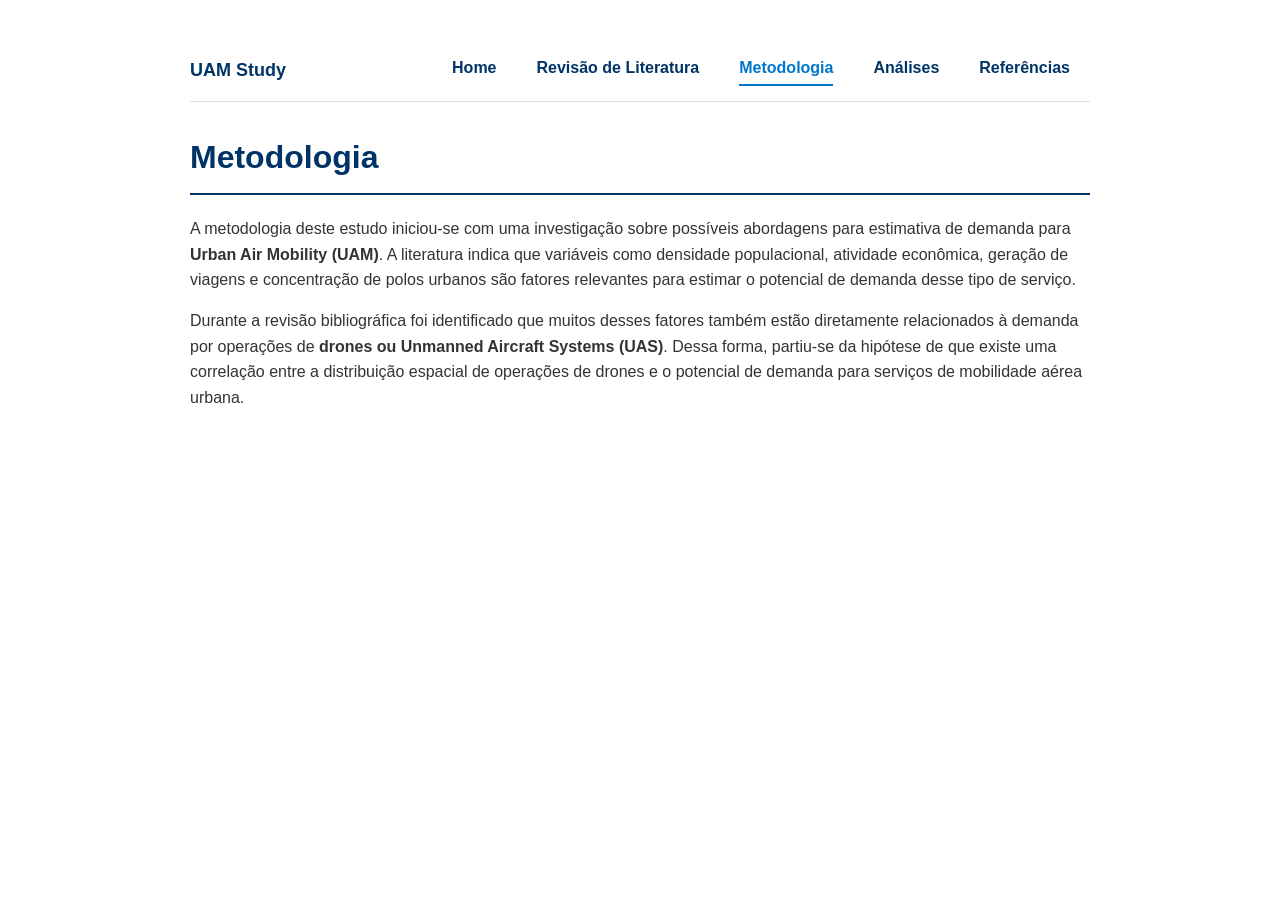
==== commit 72b1ebce: "Update methodology.html" ====
--- a/methodology.html
+++ b/methodology.html
@@ -26,7 +26,7 @@
 
 <a href="index.html">Home</a>
 <a href="research.html">Revisão de Literatura</a>
-<a href="methodology.html">Metodologia</a>
+<a href="methodology.html" class="active">Metodologia</a>
 <a href="results.html">Análises</a>
 <a href="references.html">Referências</a>
 
--- a/css/style.css
+++ b/css/style.css
@@ -32,6 +32,42 @@
     color: #0066aa;
 }
 
+    .card {
+        background: white;
+        padding: 20px;
+        margin-bottom: 25px;
+        border-radius: 10px;
+        box-shadow: 0 2px 8px rgba(0,0,0,0.1);
+    }
+    table {
+        width: 100%;
+        border-collapse: collapse;
+        margin-top: 10px;
+    }
+    th, td {
+        padding: 10px;
+        text-align: center;
+        border-bottom: 1px solid #ddd;
+    }
+    th {
+        background-color: #1f4e79;
+        color: white;
+    }
+    .highlight {
+        background-color: #e8f1fb;
+        font-weight: bold;
+    }
+    .winner {
+        background-color: #d4edda;
+        font-weight: bold;
+    }
+
+input[type=range] {
+    width: 100%;
+}
+
+
+
 
 /* ===== Parágrafos ===== */
 
@@ -60,6 +96,13 @@
 
 nav a:hover {
     color: #0077cc;
+}
+
+nav a.active{
+color:#0077cc;
+border-bottom:2px solid #0077cc;
+padding-bottom:3px;
+font-weight:700;
 }
 
 
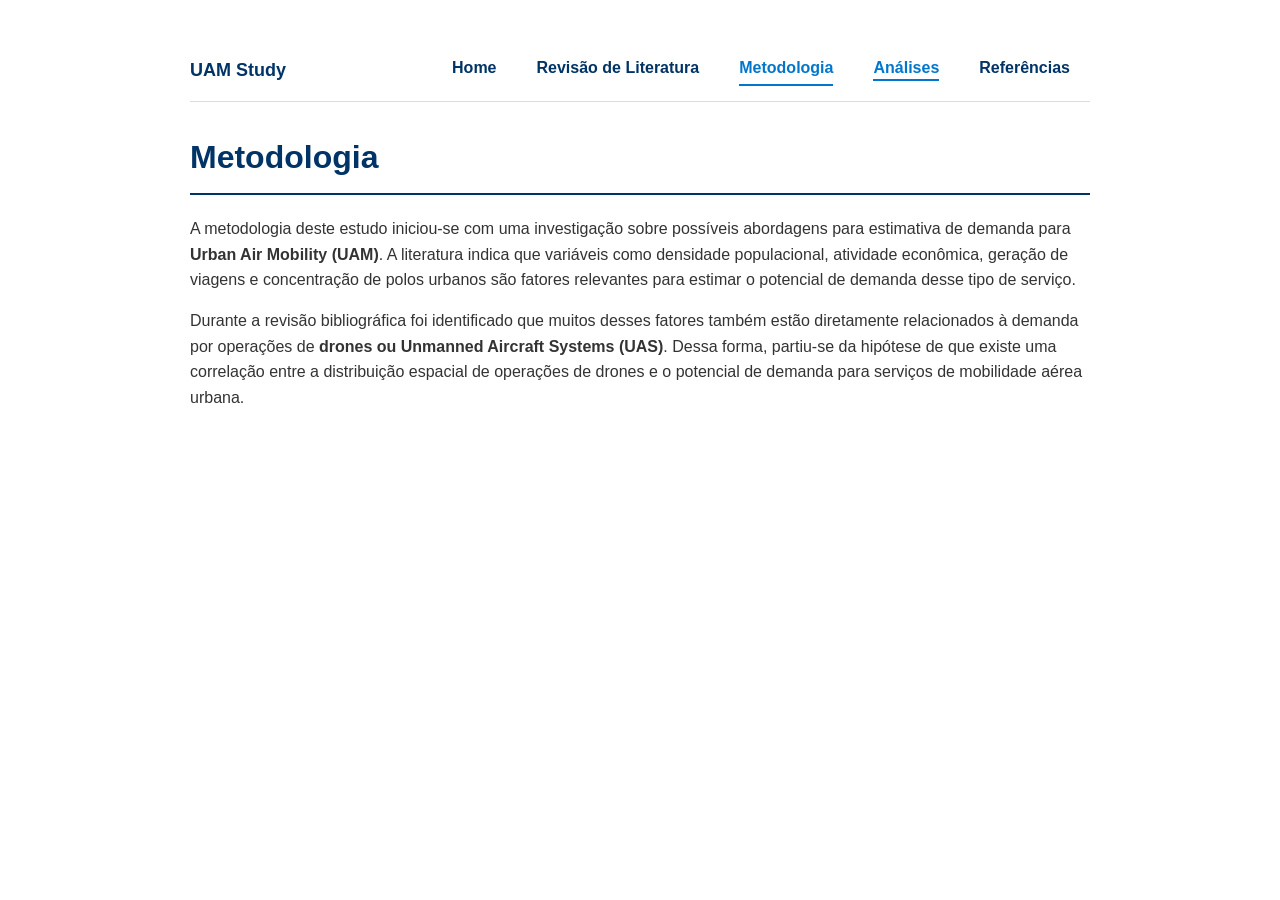
==== commit 14729e31: "Update methodology.html" ====
--- a/methodology.html
+++ b/methodology.html
@@ -27,7 +27,18 @@
 <a href="index.html">Home</a>
 <a href="research.html">Revisão de Literatura</a>
 <a href="methodology.html" class="active">Metodologia</a>
-<a href="results.html">Análises</a>
+<div class="dropdown">
+
+<a href="results.html" class="active">Análises</a>
+
+<div class="dropdown-content">
+<a href="results.html#cidade">Seleção da Cidade</a>
+<a href="results.html#brasilia">Caracterização de Brasília</a>
+<a href="results.html#pressupostos">Pressupostos Estratégicos</a>
+<a href="results.html#vertiporto">Seleção de Vertiporto</a>
+</div>
+
+</div>
 <a href="references.html">Referências</a>
 
 </div>
--- a/css/style.css
+++ b/css/style.css
@@ -17,15 +17,18 @@
 
 /* ===== Títulos ===== */
 
+
 h1 {
     color: #003366;
     border-bottom: 2px solid #003366;
     padding-bottom: 10px;
+     scroll-margin-top:90px;
 }
 
 h2 {
     color: #005599;
     margin-top: 40px;
+    scroll-margin-top:90px;
 }
 
 h3 {
@@ -105,6 +108,37 @@
 font-weight:700;
 }
 
+/* ===== Dropdown ===== */
+
+.dropdown{
+position:relative;
+display:inline-block;
+}
+
+.dropdown-content{
+display:none;
+position:absolute;
+background:white;
+min-width:220px;
+box-shadow:0 4px 10px rgba(0,0,0,0.1);
+z-index:1000;
+}
+
+.dropdown-content a{
+display:block;
+padding:10px;
+color:#333;
+text-decoration:none;
+}
+
+.dropdown-content a:hover{
+background:#f5f5f5;
+}
+
+/* Mostrar ao passar o mouse (desktop) */
+.dropdown:hover .dropdown-content{
+display:block;
+}
 
 /* ===== Listas ===== */
 
@@ -213,6 +247,11 @@
 
 .member {
     width: 80%;
+}
+
+.dropdown-content{
+position:static;
+box-shadow:none;
 }
 
 }
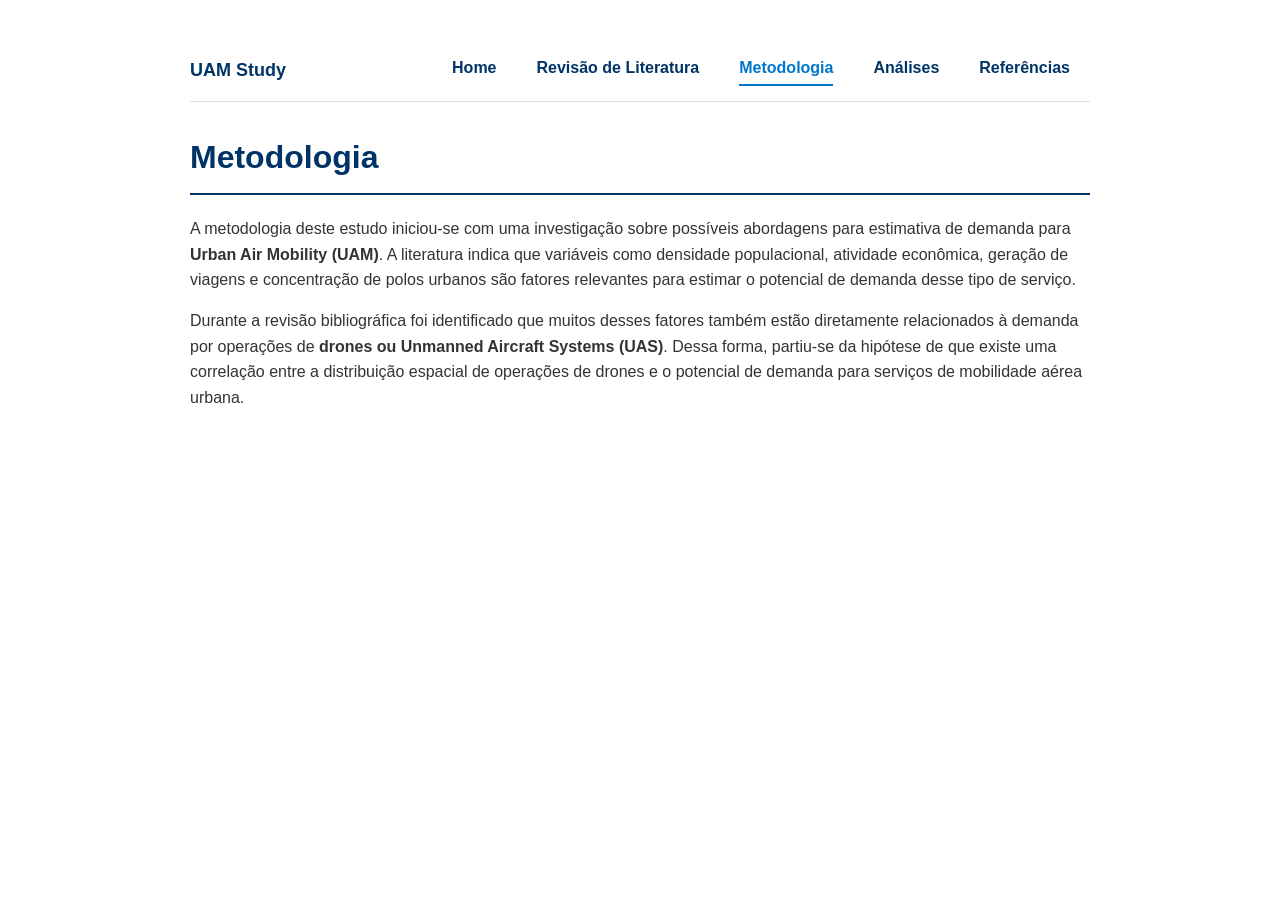
==== commit 0037de56: "Update methodology.html" ====
--- a/methodology.html
+++ b/methodology.html
@@ -29,7 +29,7 @@
 <a href="methodology.html" class="active">Metodologia</a>
 <div class="dropdown">
 
-<a href="results.html" class="active">Análises</a>
+<a href="results.html">Análises</a>
 
 <div class="dropdown-content">
 <a href="results.html#cidade">Seleção da Cidade</a>
